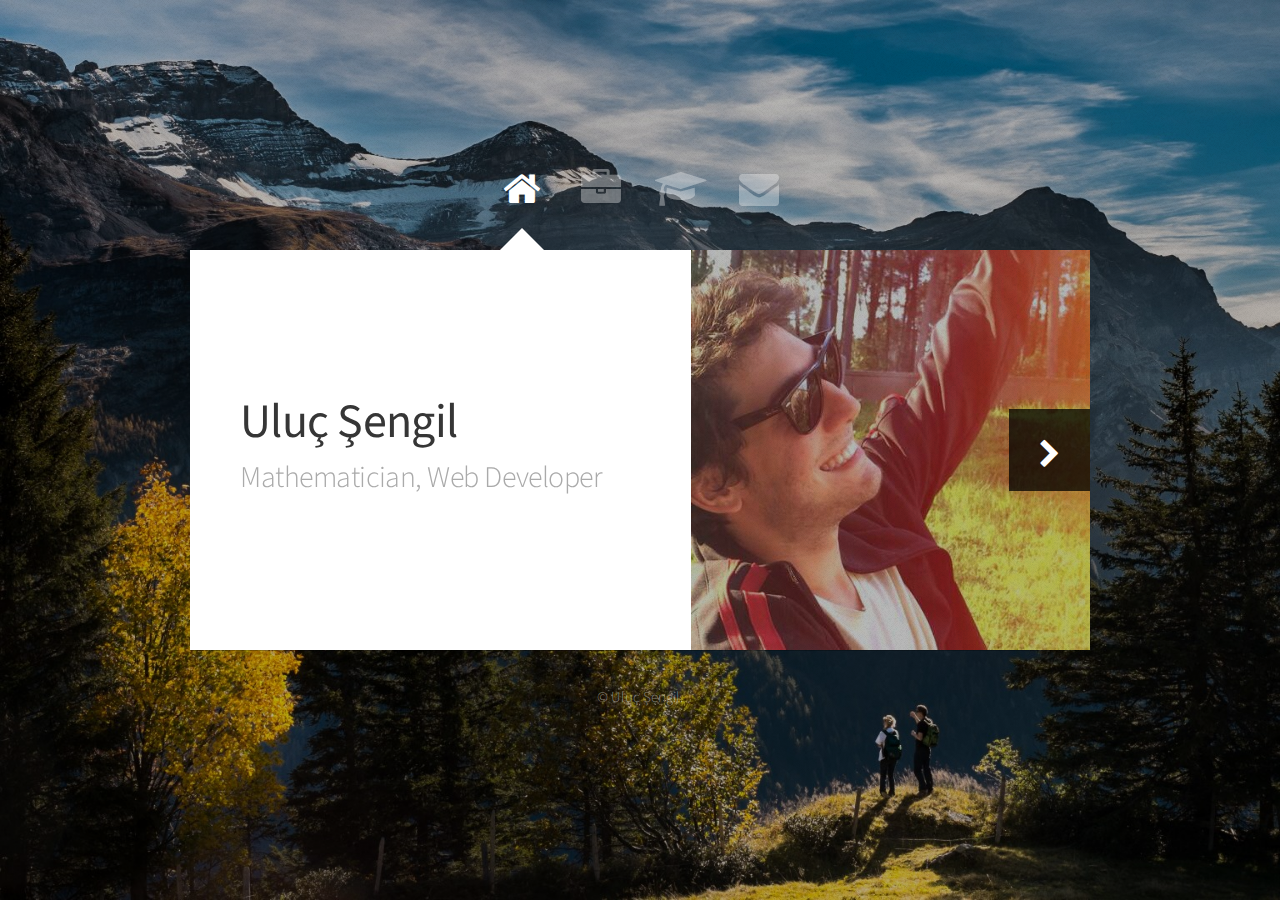
==== index.html @ bbea34f5 "initial commit" ====
<!DOCTYPE HTML>
<html>
	<head>
		<title> </title>
		<meta http-equiv="content-type" content="text/html; charset=utf-8" />
		<meta name="description" content="" />
		<meta name="keywords" content="" />
		<!--[if lte IE 8]><script src="css/ie/html5shiv.js"></script><![endif]-->
		<script src="js/jquery.min.js"></script>
		<script src="js/skel.min.js"></script>
		<script src="js/init.js"></script>
		<noscript>
			<link rel="stylesheet" href="css/skel.css" />
			<link rel="stylesheet" href="css/style.css" />
			<link rel="stylesheet" href="css/style-desktop.css" />
			<link rel="stylesheet" href="css/style-noscript.css" />
		</noscript>
		<!--[if lte IE 8]><link rel="stylesheet" href="css/ie/v8.css" /><![endif]-->
	</head>
	<body>

		<!-- Wrapper-->
			<div id="wrapper">
				
				<!-- Nav -->
					<nav id="nav">
						<a href="#me" class="icon fa-home active"><span>Home</span></a>
						<a href="#work" class="icon fa-briefcase"><span>Work</span></a>
						<a href="#academics" class="icon fa-mortar-board"><span>Academics</span></a>
						<a href="#contact" class="icon fa-envelope"><span>Contact</span></a>
					</nav>

				<!-- Main -->
					<div id="main">
						
						<!-- Me -->
							<article id="me" class="panel">
								<header>
									<h1>Uluç Şengil</h1>
									<p>Mathematician, Web Developer</p>
								</header>
								<a href="#work" class="jumplink pic">
									<span class="arrow icon fa-chevron-right"><span>See my work</span></span>
									<img src="images/me.jpg" alt="" />
								</a>
							</article>

						<!-- Education -->
							<article id="academics" class="panel">
								<header>
									<h2>Academics</h2>
								</header>
								<h3>Education</h3>
								<img src="images/Koc-University.jpg" style="width: 35%;" alt="Koç University">
								<ul>
									<li>2011 - 2016</li>
									<li>Bachelors in Mathematics and Physics</li>
								</ul>
								<h3>Publications</h3>
								<ol>
									<li>
										Sengil, N; Sengil, U, <i>"Aerothermal Load and Drag Force Analysis of the Electromagnetically Launched Projectiles Under Rarefied Gas Conditions,"</i> Plasma Science, IEEE Transactions on , vol.43, no.5, pp.1131,1135, May 2015
									</li>
								</ol>
								<h3>Proceedings</h3>
								<ol>
									<li>
										Sengil, N; Güleren, KM; Sengil, U, <i>"Numerical Analysis of the Radiating Fins Used in Solar Cell Concentrators."</i> Numerical Computations: Theory and Algorithms (2013): 121.
									</li>
									<li>
										Sengil, N, and Sengil, U, <i>"2D Hybrid Meshes For Direct Simulation Monte Carlo Solvers."</i> Journal Of Physics: Conference Series 410.1 (2013): 012075.
									</li>
								</ol>
							</article>

						<!-- Work --> 
							<article id="work" class="panel">
								<header>
									<h2>Work</h2>
								</header>
								<h3>Skills</h3>
								<p>HTML, Javascript, AngularJS, node.js, PHP, MySql</p>
								<h3>Examples</h3>
								<ul>
									<li>This website (Javascript, static)</li>
									<li><a href="http://kocdanscup.com/kocdans">Koçdans (Beta)</a> (Javascript, static)</li>
									<li><a href="http://kocdanscup.com/kocdans/video">Koçdans Videos</a> (AngularJS, static)</li>
								</ul>
							</article>

						<!-- Contact -->
							<article id="contact" class="panel">
								<header>
									<h2>Contact Me</h2>
								</header>
								<form action="//formspree.io/uluc.sengil@gmail.com" method="post">
									<div>
										<div class="row">
											<div class="6u">
												<input type="text" name="name" placeholder="Name" />
											</div>
											<div class="6u">
												<input type="text" name="_replyto" placeholder="Email" />
											</div>
										</div>
										<div class="row">
											<div class="12u">
												<input type="text" name="subject" placeholder="Subject" />
											</div>
										</div>
										<div class="row">
											<div class="12u">
												<textarea name="message" placeholder="Message" rows="8"></textarea>
											</div>
										</div>
										<div class="row">
											<div class="12u">
												<input type="submit" value="Send Message" />
											</div>
										</div>
									</div>
								</form>
							</article>

					</div>
		
				<!-- Footer -->
					<div id="footer">
						<ul class="copyright">
							<li>&copy; Uluç Şengil.</li>
						</ul>
					</div>
		
			</div>

	</body>
</html>
---- css/skel.css ----
/* Resets (http://meyerweb.com/eric/tools/css/reset/ | v2.0 | 20110126 | License: none (public domain)) */

	html,body,div,span,applet,object,iframe,h1,h2,h3,h4,h5,h6,p,blockquote,pre,a,abbr,acronym,address,big,cite,code,del,dfn,em,img,ins,kbd,q,s,samp,small,strike,strong,sub,sup,tt,var,b,u,i,center,dl,dt,dd,ol,ul,li,fieldset,form,label,legend,table,caption,tbody,tfoot,thead,tr,th,td,article,aside,canvas,details,embed,figure,figcaption,footer,header,hgroup,menu,nav,output,ruby,section,summary,time,mark,audio,video{margin:0;padding:0;border:0;font-size:100%;font:inherit;vertical-align:baseline;}article,aside,details,figcaption,figure,footer,header,hgroup,menu,nav,section{display:block;}body{line-height:1;}ol,ul{list-style:none;}blockquote,q{quotes:none;}blockquote:before,blockquote:after,q:before,q:after{content:'';content:none;}table{border-collapse:collapse;border-spacing:0;}body{-webkit-text-size-adjust:none}

/* Box Model */

	*, *:before, *:after {
		-moz-box-sizing: border-box;
		-webkit-box-sizing: border-box;
		box-sizing: border-box;
	}

/* Container */

	.container {
		margin-left: auto;
		margin-right: auto;

		/* width: (containers) */
		width: 1200px;
	}

	/* Modifiers */

		/* 125% */
			.container.\31 25\25 {
				width: 100%;

				/* max-width: (containers * 1.25) */
				max-width: 1500px;

				/* min-width: (containers) */
				min-width: 1200px;
			}

		/* 75% */
			.container.\37 5\25 {

				/* width: (containers * 0.75) */
				width: 900px;

			}

		/* 50% */
			.container.\35 0\25 {

				/* width: (containers * 0.50) */
				width: 600px;

			}

		/* 25% */
			.container.\32 5\25 {

				/* width: (containers * 0.25) */
				width: 300px;

			}

/* Grid */

	.row {
		border-bottom: solid 1px transparent;
	}

	.row > * {
		float: left;
	}

	.row:after, .row:before {
		content: '';
		display: block;
		clear: both;
		height: 0;
	}

	.row.uniform > * > :first-child {
		margin-top: 0;
	}

	.row.uniform > * > :last-child {
		margin-bottom: 0;
	}

	/* Gutters */

		/* Normal */

			.row > * {
				/* padding: (gutters.horizontal) 0 0 (gutters.vertical) */
				padding: 40px 0 0 40px;
			}

			.row {
				/* margin: -(gutters.horizontal) 0 -1px -(gutters.vertical) */
				margin: -40px 0 -1px -40px;
			}

			.row.uniform > * {
				/* padding: (gutters.vertical) 0 0 (gutters.vertical) */
				padding: 40px 0 0 40px;
			}

			.row.uniform {
				/* margin: -(gutters.vertical) 0 -1px -(gutters.vertical) */
				margin: -40px 0 -1px -40px;
			}

		/* 200% */

			.row.\32 00\25 > * {
				/* padding: (gutters.horizontal) 0 0 (gutters.vertical) */
				padding: 80px 0 0 80px;
			}

			.row.\32 00\25 {
				/* margin: -(gutters.horizontal) 0 -1px -(gutters.vertical) */
				margin: -80px 0 -1px -80px;
			}

			.row.uniform.\32 00\25 > * {
				/* padding: (gutters.vertical) 0 0 (gutters.vertical) */
				padding: 80px 0 0 80px;
			}

			.row.uniform.\32 00\25 {
				/* margin: -(gutters.vertical) 0 -1px -(gutters.vertical) */
				margin: -80px 0 -1px -80px;
			}

		/* 150% */

			.row.\31 50\25 > * {
				/* padding: (gutters.horizontal) 0 0 (gutters.vertical) */
				padding: 60px 0 0 60px;
			}

			.row.\31 50\25 {
				/* margin: -(gutters.horizontal) 0 -1px -(gutters.vertical) */
				margin: -60px 0 -1px -60px;
			}

			.row.uniform.\31 50\25 > * {
				/* padding: (gutters.vertical) 0 0 (gutters.vertical) */
				padding: 60px 0 0 60px;
			}

			.row.uniform.\31 50\25 {
				/* margin: -(gutters.vertical) 0 -1px -(gutters.vertical) */
				margin: -60px 0 -1px -60px;
			}

		/* 50% */

			.row.\35 0\25 > * {
				/* padding: (gutters.horizontal) 0 0 (gutters.vertical) */
				padding: 20px 0 0 20px;
			}

			.row.\35 0\25 {
				/* margin: -(gutters.horizontal) 0 -1px -(gutters.vertical) */
				margin: -20px 0 -1px -20px;
			}

			.row.uniform.\35 0\25 > * {
				/* padding: (gutters.vertical) 0 0 (gutters.vertical) */
				padding: 20px 0 0 20px;
			}

			.row.uniform.\35 0\25 {
				/* margin: -(gutters.vertical) 0 -1px -(gutters.vertical) */
				margin: -20px 0 -1px -20px;
			}

		/* 25% */

			.row.\32 5\25 > * {
				/* padding: (gutters.horizontal) 0 0 (gutters.vertical) */
				padding: 10px 0 0 10px;
			}

			.row.\32 5\25 {
				/* margin: -(gutters.horizontal) 0 -1px -(gutters.vertical) */
				margin: -10px 0 -1px -10px;
			}

			.row.uniform.\32 5\25 > * {
				/* padding: (gutters.vertical) 0 0 (gutters.vertical) */
				padding: 10px 0 0 10px;
			}

			.row.uniform.\32 5\25 {
				/* margin: -(gutters.vertical) 0 -1px -(gutters.vertical) */
				margin: -10px 0 -1px -10px;
			}

		/* 0% */

			.row.\30 \25 > * {
				padding: 0;
			}

			.row.\30 \25 {
				margin: 0 0 -1px 0;
			}

	/* Cells */

		.\31 2u, .\31 2u\24 { width: 100%; clear: none; margin-left: 0; }
		.\31 1u, .\31 1u\24 { width: 91.6666666667%; clear: none; margin-left: 0; }
		.\31 0u, .\31 0u\24 { width: 83.3333333333%; clear: none; margin-left: 0; }
		.\39 u, .\39 u\24 { width: 75%; clear: none; margin-left: 0; }
		.\38 u, .\38 u\24 { width: 66.6666666667%; clear: none; margin-left: 0; }
		.\37 u, .\37 u\24 { width: 58.3333333333%; clear: none; margin-left: 0; }
		.\36 u, .\36 u\24 { width: 50%; clear: none; margin-left: 0; }
		.\35 u, .\35 u\24 { width: 41.6666666667%; clear: none; margin-left: 0; }
		.\34 u, .\34 u\24 { width: 33.3333333333%; clear: none; margin-left: 0; }
		.\33 u, .\33 u\24 { width: 25%; clear: none; margin-left: 0; }
		.\32 u, .\32 u\24 { width: 16.6666666667%; clear: none; margin-left: 0; }
		.\31 u, .\31 u\24 { width: 8.3333333333%; clear: none; margin-left: 0; }

		.\31 2u\24 + *,
		.\31 1u\24 + *,
		.\31 0u\24 + *,
		.\39 u\24 + *,
		.\38 u\24 + *,
		.\37 u\24 + *,
		.\36 u\24 + *,
		.\35 u\24 + *,
		.\34 u\24 + *,
		.\33 u\24 + *,
		.\32 u\24 + *,
		.\31 u\24 + * {
			clear: left;
		}

		.\-11u { margin-left: 91.6666666667% }
		.\-10u { margin-left: 83.3333333333% }
		.\-9u { margin-left: 75% }
		.\-8u { margin-left: 66.6666666667% }
		.\-7u { margin-left: 58.3333333333% }
		.\-6u { margin-left: 50% }
		.\-5u { margin-left: 41.6666666667% }
		.\-4u { margin-left: 33.3333333333% }
		.\-3u { margin-left: 25% }
		.\-2u { margin-left: 16.6666666667% }
		.\-1u { margin-left: 8.3333333333% }
---- css/style.css ----
@charset 'UTF-8';
@import url('http://fonts.googleapis.com/css?family=Source+Sans+Pro:300,400,300italic,400italic&subset=latin,latin-ext');
@import url('http://maxcdn.bootstrapcdn.com/font-awesome/4.3.0/css/font-awesome.min.css');


/*********************************************************************************/
/* Basic                                                                         */
/*********************************************************************************/

	body
	{
		background-image:			url('images/overlay.png'),		url('images/bg.jpg');
		background-repeat:			repeat,							no-repeat;
		background-size:			auto,							cover;
	}

		body.is-loading *
		{
			-moz-transition: none !important;
			-webkit-transition: none !important;
			-o-transition: none !important;
			-ms-transition: none !important;
			transition: none !important;
			-moz-animation: none !important;
			-webkit-animation: none !important;
			-o-animation: none !important;
			-ms-animation: none !important;
			animation: none !important;
		}
		
	body,input,textarea,select
	{
		font-family: 'Source Sans Pro', sans-serif;
		font-weight: 300;
		color: #777777;
	}
	
	strong, b
	{
		font-weight: 400;
		color: #363636;
	}

	a
	{
		color: #606060;
	}

	h1, h2, h3, h4, h5, h6
	{
		font-weight: 400;
		color: #363636;
	}
	
	blockquote
	{
		border-left: solid 0.5em #ddd;
		padding: 1em 0 1em 2em;
		font-style: italic;
	}
	
	em, i
	{
		font-style: italic;
	}
	
	hr
	{
		border: 0;
		border-top: solid 1px #ddd;
		padding: 1.5em 0 0 0;
		margin: 1.75em 0 0 0;
	}
	
	sub
	{
		position: relative;
		top: 0.5em;
		font-size: 0.8em;
	}
	
	sup
	{
		position: relative;
		top: -0.5em;
		font-size: 0.8em;
	}

	br.clear
	{
		clear: both;
	}
	
	p, ul, ol, dl, table, blockquote, form
	{
		margin-bottom: 2em;
	}
		
	/* Table */
	
		table
		{
			width: 100%;
		}
		
			table.default
			{
			}
			
				table.default tbody tr
				{
					border-bottom: solid 1px #f4f4f4;
				}
				
				table.default td
				{
					padding: 0.5em 1em 0.5em 1em;
				}
				
				table.default th
				{
					text-align: left;
					font-weight: 400;
					padding: 0.5em 1em 0.5em 1em;
				}
			
				table.default thead
				{
					border-bottom: solid 2px #f4f4f4;
				}

	/* Form */

		form
		{
		}
		
			form label
			{
				display: block;
				font-weight: 400;
				color: #363636;
				margin: 0 0 1em 0;
			}
		
			form input[type="text"],
			form input[type="email"],
			form input[type="password"],
			form select,
			form textarea
			{
				-webkit-appearance: none;
				border: 0;
				background: #f4f4f4;
				padding: 0.75em;
				width: 100%;
				-moz-transition: background-color .25s ease-in-out;
				-webkit-transition: background-color .25s ease-in-out;
				-o-transition: background-color .25s ease-in-out;
				-ms-transition: background-color .25s ease-in-out;
				transition: background-color .25s ease-in-out;
			}

			form input[type="text"],
			form input[type="email"],
			form input[type="password"],
			form select
			{
				line-height: 1.35em;
			}

			form input[type="text"]:focus,
			form input[type="email"]:focus,
			form input[type="password"]:focus,
			form select:focus,
			form textarea:focus
			{
				background: #f8f8f8;
			}

			form ::-webkit-input-placeholder
			{
				color: #999;
			}

			form :-moz-placeholder
			{
				color: #999;
			}

			form ::-moz-placeholder
			{
				color: #999;
			}

			form :-ms-input-placeholder
			{
				color: #999;
			}		

	/* Section/Article */

		section,
		article
		{
			margin-bottom: 3em;
		}
		
			section > :last-child,
			article > :last-child
			{
				margin-bottom: 0;
			}

			section:last-child,
			article:last-child
			{
				margin-bottom: 0;
			}

		header
		{
		}
		
			header > p
			{
				color: #aaa;
			}
	
	/* Image */

		.image
		{
			display: inline-block;
		}
		
			.image img
			{
				display: block;
				width: 100%;
			}

			.image.fit
			{
				display: block;
				width: 100%;
			}
			
			.image.featured
			{
				display: block;
				width: 100%;
				margin: 0 0 2em 0;
			}
			
			.image.left
			{
				float: left;
				margin: 0 2em 2em 0;
			}
			
			.image.centered
			{
				display: block;
				margin: 0 0 2em 0;
			}

				.image.centered img
				{
					margin: 0 auto;
					width: auto;
				}

	/* Button */	

		input[type="button"],
		input[type="submit"],
		input[type="reset"],
		.button
		{
			-webkit-appearance: none;
			display: inline-block;
			background-color: #222222;
			color: #ffffff;
			border: 0;
			cursor: pointer;
			outline: 0;
			-moz-transition: background-color .25s ease-in-out;
			-webkit-transition: background-color .25s ease-in-out;
			-o-transition: background-color .25s ease-in-out;
			-ms-transition: background-color .25s ease-in-out;
			transition: background-color .25s ease-in-out;
		}

			input[type="button"]:hover,
			input[type="submit"]:hover,
			input[type="reset"]:hover,
			.button:hover
			{
				background-color: #333333;
			}
			
			input[type="button"]:active,
			input[type="submit"]:active,
			input[type="reset"]:active,
			.button:active
			{
				background-color: #444444;
			}
		
			input[type="button"].alt,
			input[type="submit"].alt,
			input[type="reset"].alt,
			.button.alt
			{
				background-color: #777777;
			}

				input[type="button"].alt:hover,
				input[type="submit"].alt:hover,
				input[type="reset"].alt:hover,
				.button.alt:hover
				{
					background-color: #888888;
				}
				
				input[type="button"].alt:active,
				input[type="submit"].alt:active,
				input[type="reset"].alt:active,
				.button.alt:active
				{
					background-color: #999999;
				}
	
	/* List */
	
		ul.default
		{
			list-style: disc;
			padding-left: 1em;
		}
		
			ul.default li
			{
				padding-left: 0.5em;
			}
			
		ul.actions
		{
		}
		
			ul.actions li
			{
				display: inline-block;
				margin-left: 0.5em;
			}
			
				ul.actions li:first-child
				{
					margin-left: 0;
				}
		
		ol.default
		{
			list-style: decimal;
			padding-left: 1.25em;
		}

			ol.default li
			{
				padding-left: 0.25em;
			}

/*********************************************************************************/
/* Icons                                                                         */
/*********************************************************************************/

	.icon {
		position: relative;
		text-decoration: none;
	}

		.icon:before {
			-moz-osx-font-smoothing: grayscale;
			-webkit-font-smoothing: antialiased;
			font-family: FontAwesome;
			font-style: normal;
			font-weight: normal;
			text-transform: none !important;
		}

		.icon > .label {
			display: none;
		}
		
/*********************************************************************************/
/* Nav                                                                           */
/*********************************************************************************/
	
	#nav
	{
	}
	
		#nav a
		{
			position: relative;
			display: inline-block;
			color: #ffffff;
			width: 1em;
			height: 1em;
			line-height: 0.9em;
		}

			#nav a.icon:before
			{
				padding-right: 0;
			}
		
/*********************************************************************************/
/* Panels                                                                        */
/*********************************************************************************/

	#main
	{
		position: relative;
		overflow: hidden;
	}

	.panel
	{
		position: relative;
	}

	/* Me */
	
		#me
		{
		}
		
			#me .pic
			{
				position: relative;
				display: block;
			}

				#me .pic:before
				{
					content: '';
					position: absolute;
					top: 0;
					left: 0;
					background: url('images/overlay.png');
					width: 100%;
					height: 100%;
					z-index: 1;
				}

/*********************************************************************************/
/* Footer                                                                        */
/*********************************************************************************/

	#footer
	{
		color: #ccc;
		color: rgba(255,255,255,0.45);
	}

		#footer a
		{
			color: #ddd;
			color: rgba(255,255,255,0.65);
			-moz-transition: color .25s ease-in-out;
			-webkit-transition: color .25s ease-in-out;
			-o-transition: color .25s ease-in-out;
			-ms-transition: color .25s ease-in-out;
			transition: color .25s ease-in-out;
		}
		
		#footer a:hover
		{
			color: rgba(255,255,255,1.0);
		}
		
		#footer .copyright
		{
		}
		
			#footer .copyright li
			{
				display: inline-block;
			}

				#footer .copyright li:before
				{
					display: inline;
					content: '\2022';
					opacity: 0.5;
					padding: 0 0.75em 0 0.75em;
				}
			
				#footer .copyright li:first-child:before
				{
					display: none;
				}
---- css/style-desktop.css ----
/*********************************************************************************/
/* Basic                                                                         */
/*********************************************************************************/

	html
	{
		min-width: 100%;
		min-height: 100%;
	}

	body
	{
		width: 100%;
		min-width: 1000px;
		min-height: 100%;
		overflow-y: scroll;
		background-attachment: fixed;
	}

	body,input,textarea,select
	{
		font-size: 14pt;
		line-height: 1.75em;
	}
	
	h1
	{
		font-size: 2.4em;
		letter-spacing: -0.015em;
	}

	h2
	{
		font-size: 1.8em;
		letter-spacing: -0.015em;
	}
	
	h3, h4, h5, h6
	{
		font-size: 1.25em;
		letter-spacing: -0.015em;
	}

	/* Section/Article */	
	
		header
		{
			margin: 0 0 1.5em 0;
		}

			header > p
			{
				margin: 0.5em 0 0 0;
			}

	/* Button */

		input[type="button"],
		input[type="submit"],
		input[type="reset"],
		.button
		{
			padding: 0.7em 1.5em 0.7em 1.5em;
		}

			input[type="button"].small,
			input[type="submit"].small,
			input[type="reset"].small,
			.button.small
			{
				font-size: 0.75em;
			}
			
			input[type="button"].big,
			input[type="submit"].big,
			input[type="reset"].big,
			.button.big
			{
				font-size: 1.25em;
				padding: 0.5em 1.25em 0.5em 1.25em;
			}
			
			input[type="button"].huge,
			input[type="submit"].huge,
			input[type="reset"].huge,
			.button.huge
			{
				font-size: 1.5em;
				padding: 0.5em 1.25em 0.5em 1.25em;
			}
	
/*********************************************************************************/
/* Wrapper                                                                       */
/*********************************************************************************/
			
	#wrapper
	{
		width: 45em;
		margin: 0 auto;
		opacity: 0.00001;
	}

		#wrapper.tall
		{
			padding-bottom: 6em;
		}
	
/*********************************************************************************/
/* Nav                                                                           */
/*********************************************************************************/
	
	#nav
	{
		text-align: center;
		height: 4.25em;
		cursor: default;
	}
	
		#nav a
		{
			font-size: 2.5em;
			margin: 0 0.25em 0 0.25em;
			opacity: 0.35;
			outline: 0;
			-moz-transition: opacity .25s ease-in-out;
			-webkit-transition: opacity .25s ease-in-out;
			-o-transition: opacity .25s ease-in-out;
			-ms-transition: opacity .25s ease-in-out;
			transition: opacity .25s ease-in-out;
		}

			#nav a:before
			{
				font-size: 0.8em;
			}

			#nav a:after
			{
				content: '';
				display: block;
				position: absolute;
				left: 50%;
				bottom: -0.75em;
				margin-left: -0.5em;
				border-bottom: solid 0em #ffffff;
				border-left: solid 0.5em transparent;
				border-right: solid 0.5em transparent;
				-moz-transition: border-bottom-width .25s ease-in-out;
				-webkit-transition: border-bottom-width .25s ease-in-out;
				-o-transition: border-bottom-width .25s ease-in-out;
				-ms-transition: border-bottom-width .25s ease-in-out;
				transition: border-bottom-width .25s ease-in-out;
			}
		
			#nav a span
			{
				display: block;
				position: absolute;
				background: #222222;
				color: #ffffff;
				top: -2.75em;
				font-size: 0.3em;
				height: 2.25em;
				line-height: 2.25em;
				left: 50%;
				opacity: 0;
				-moz-transition: opacity .25s ease-in-out;
				-webkit-transition: opacity .25s ease-in-out;
				-o-transition: opacity .25s ease-in-out;
				-ms-transition: opacity .25s ease-in-out;
				transition: opacity .25s ease-in-out;
				
				/* Labels not wide enough? Increase its width below and set margin-left to ((width / 2) * -1) */
				width: 5.5em;
				margin-left: -2.75em;
			}
			
				#nav a span:after
				{
					content: '';
					display: block;
					position: absolute;
					bottom: -0.4em;
					left: 50%;
					margin-left: -0.6em;
					border-top: solid 0.6em #222222;
					border-left: solid 0.6em transparent;
					border-right: solid 0.6em transparent;
				}

			#nav a:hover
			{
				opacity: 1.0;
			}

				#nav a:hover span
				{
					opacity: 1.0;
				}	
			
			#nav a.active
			{
				opacity: 1.0;
			}

				#nav a.active:after
				{
					border-bottom-width: 0.5em;
				}
			
/*********************************************************************************/
/* Panels                                                                        */
/*********************************************************************************/

	#main
	{
		width: 45em;
		background: #ffffff;
		box-shadow: 0px 1px 0px 0px rgba(0,0,0,0.25);
	}

	.panel
	{
		padding: 3.5em 2.5em 3.5em 2.5em;
		position: absolute;
		top: 0;
		left: 0;
		width: 45em;
	}
	
	/* Me */
	
		#me
		{
			padding: 0;
			height: 20em;
		}
		
			#me .pic
			{
				display: block;
				position: absolute;
				right: -1px;
				top: 0;
				height: 100%;
				text-decoration: none;
			}
			
				#me .pic img
				{
					position: relative;
					display: block;
					height: 100%;
				}
			
				#me .pic .arrow
				{
					display: block;
					position: absolute;
					right: 0;
					top: 50%;
					margin-top: -1.375em;
					width: 2.75em;
					height: 2.75em;
					background: #000;
					background: rgba(0,0,0,0.75);
					color: #ffffff;
					text-align: center;
					line-height: 2.75em;
					font-size: 1.5em;
					z-index: 1;
					-moz-transition: width .15s ease-in-out, padding-right .15s ease-in-out;
					-webkit-transition: width .15s ease-in-out, padding-right .15s ease-in-out;
					-o-transition: width .15s ease-in-out, padding-right .15s ease-in-out;
					-ms-transition: width .15s ease-in-out, padding-right .15s ease-in-out;
					transition: width .15s ease-in-out, padding-right .15s ease-in-out;
				}

					#me .pic .arrow:before
					{
						position: relative;
						padding-right: 0;
						top: 0.125em;
					}
			
					#me .pic .arrow span
					{
						display: block;
						text-indent: -9999px;
					}
				
					#me .pic:hover .arrow
					{
						width: 3em;
						padding-right: 0.25em;
					}
			
			#me header
			{
				position: absolute;
				left: 0;
				top: 0;
				width: 100%;
				height: 100%;
				margin-left: 2.5em;
			}
			
				#me header > h1
				{
					position: absolute;
					left: 0;
					bottom: 52.5%;
					margin: 0;
				}
			
				#me header > p 
				{
					position: absolute;
					left: 0;
					top: 52.5%;
					font-size: 1.5em;
					letter-spacing: -0.015em;
					margin-top: 0;
				}

/*********************************************************************************/
/* Footer                                                                        */
/*********************************************************************************/

	#footer
	{
		text-align: center;
		padding: 2em 0 0 0;
		font-size: 0.75em;
	}
---- css/style-noscript.css ----
/*********************************************************************************/
/* Wrapper                                                                       */
/*********************************************************************************/
			
	#wrapper
	{
		opacity: 1.0;
	}

/*********************************************************************************/
/* Nav                                                                           */
/*********************************************************************************/
	
	#nav
	{
		margin-top: 4em;
	}
	
		#nav a
		{
			opacity: 1.0;
		}

			#nav a:before,
			#nav a:after
			{
				display: none;
			}
		
			#nav a span
			{
				top: 0;
				opacity: 1.0;
			}
			
				#nav a span:after
				{
					display: none;
				}

/*********************************************************************************/
/* Panels                                                                        */
/*********************************************************************************/

	#main
	{
		background: none;
		box-shadow: none;
	}

	.panel
	{
		position: relative;
		background: #ffffff;
		box-shadow: 0px 1px 0px 0px rgba(0,0,0,0.25);
	}
---- css/ie/v8.css ----
/*********************************************************************************/
/* Basic                                                                         */
/*********************************************************************************/

	body
	{
		background-image: url('../images/bg.jpg');
		background-size: cover;
		-ms-behavior: url('css/ie/backgroundsize.min.htc');
	}

	/* Section/Article */

		section,
		article
		{
		}
		
			section > .last-child,
			article > .last-child
			{
				margin-bottom: 0;
			}

			section.last-child,
			article.last-child
			{
				margin-bottom: 0;
			}

/*********************************************************************************/
/* Nav                                                                           */
/*********************************************************************************/
	
	#nav
	{
	}
	
		#nav a
		{
		}
		
			#nav a span
			{
				display: none;
			}
			
			#nav a:before
			{
				font-size: 1.75em;
			}
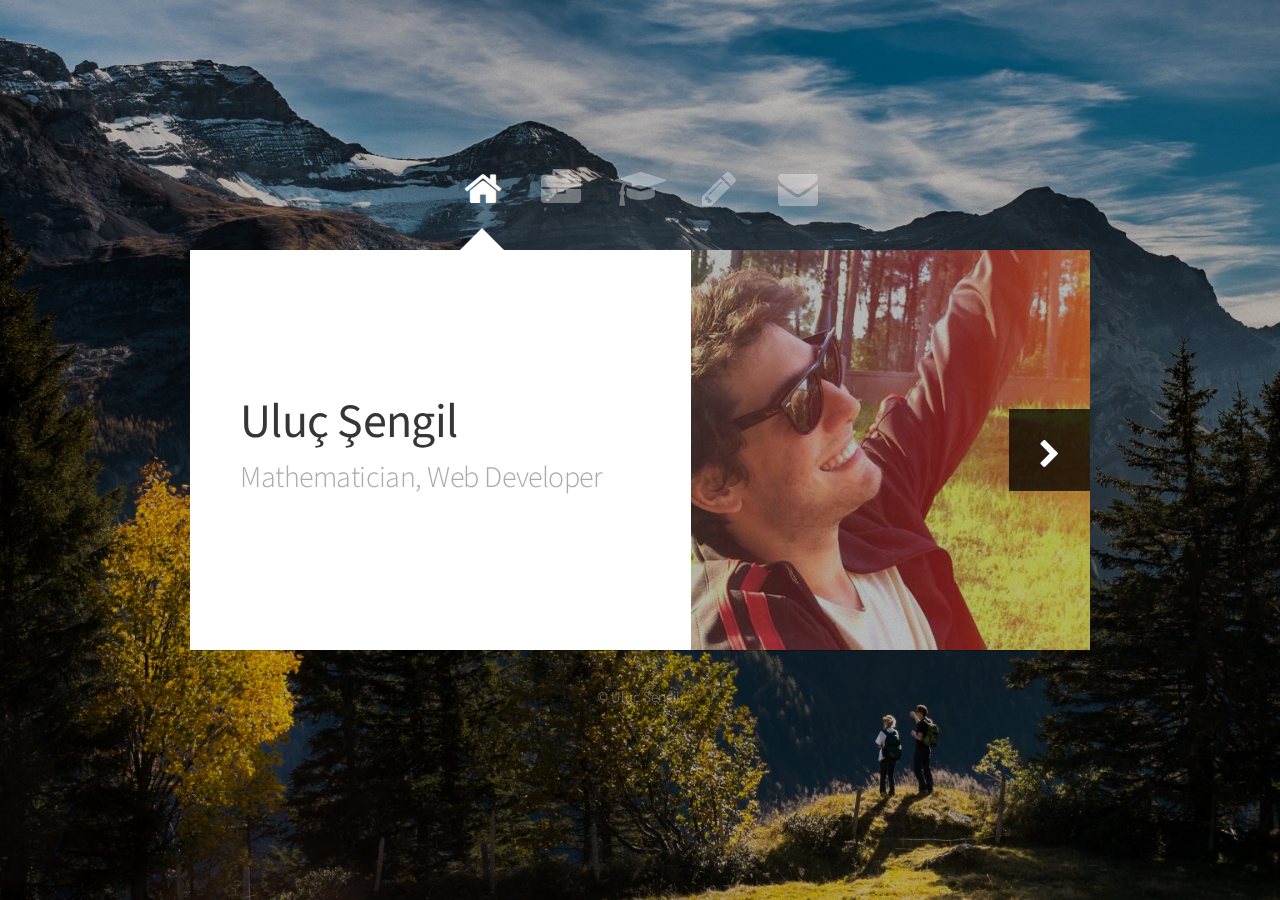
==== commit 9d2f852d: "Added blog link" ====
--- a/index.html
+++ b/index.html
@@ -1,10 +1,12 @@
 <!DOCTYPE HTML>
 <html>
 	<head>
-		<title> </title>
+		<title>Uluç Şengil</title>
 		<meta http-equiv="content-type" content="text/html; charset=utf-8" />
 		<meta name="description" content="" />
 		<meta name="keywords" content="" />
+		<link rel="stylesheet" href="//fonts.googleapis.com/css?family=Source+Sans+Pro:300,400,300italic,400italic&subset=latin,latin-ext" />
+		<link rel="stylesheet" href="//maxcdn.bootstrapcdn.com/font-awesome/4.3.0/css/font-awesome.min.css" />
 		<!--[if lte IE 8]><script src="css/ie/html5shiv.js"></script><![endif]-->
 		<script src="js/jquery.min.js"></script>
 		<script src="js/skel.min.js"></script>
@@ -27,6 +29,7 @@
 						<a href="#me" class="icon fa-home active"><span>Home</span></a>
 						<a href="#work" class="icon fa-briefcase"><span>Work</span></a>
 						<a href="#academics" class="icon fa-mortar-board"><span>Academics</span></a>
+						<a href="blog/" class="icon fa-pencil"><span>Blog</span></a>
 						<a href="#contact" class="icon fa-envelope"><span>Contact</span></a>
 					</nav>
 
@@ -80,11 +83,10 @@
 								</header>
 								<h3>Skills</h3>
 								<p>HTML, Javascript, AngularJS, node.js, PHP, MySql</p>
-								<h3>Examples</h3>
+								<h3>Portfolio</h3>
 								<ul>
-									<li>This website (Javascript, static)</li>
-									<li><a href="http://kocdanscup.com/kocdans">Koçdans (Beta)</a> (Javascript, static)</li>
-									<li><a href="http://kocdanscup.com/kocdans/video">Koçdans Videos</a> (AngularJS, static)</li>
+									<li><a href="http://kocdans.ku.edu.tr">Koçdans</a></li>
+									<li><a href="http://kocdans.ku.edu.tr/kocdanscup">Koçdans Cup 2015</a></li>
 								</ul>
 							</article>
 
--- a/css/style.css
+++ b/css/style.css
@@ -1,6 +1,4 @@
 @charset 'UTF-8';
-@import url('http://fonts.googleapis.com/css?family=Source+Sans+Pro:300,400,300italic,400italic&subset=latin,latin-ext');
-@import url('http://maxcdn.bootstrapcdn.com/font-awesome/4.3.0/css/font-awesome.min.css');
 
 
 /*********************************************************************************/
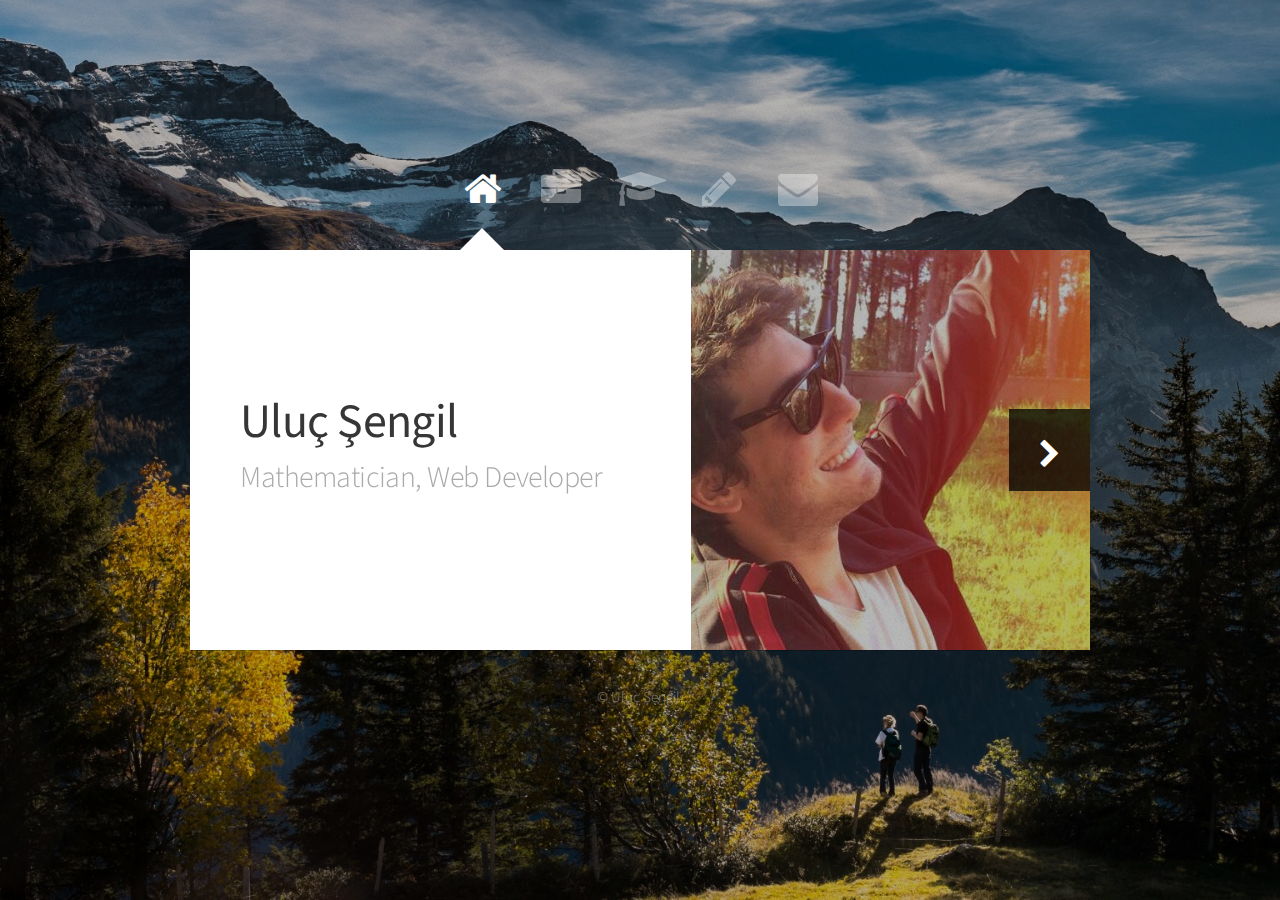
==== commit 8b92fca3: "JsOptics added" ====
--- a/index.html
+++ b/index.html
@@ -83,10 +83,16 @@
 								</header>
 								<h3>Skills</h3>
 								<p>HTML, Javascript, AngularJS, node.js, PHP, MySql</p>
-								<h3>Portfolio</h3>
+								<h3>Development Examples</h3>
+								<ul>
+									<li><a href="http://ulucs.github.io/JsOptics/">JsOptics</a></li>
+									<li><a href="https://github.com/ulucs/">GitHub Page</a></li>
+								</ul>
+								<h3>Design Portfolio</h3>
 								<ul>
 									<li><a href="http://kocdans.ku.edu.tr">Koçdans</a></li>
 									<li><a href="http://kocdans.ku.edu.tr/kocdanscup">Koçdans Cup 2015</a></li>
+									<li><a href="http://ulucs.github.io/">Personal Website</li>
 								</ul>
 							</article>
 
